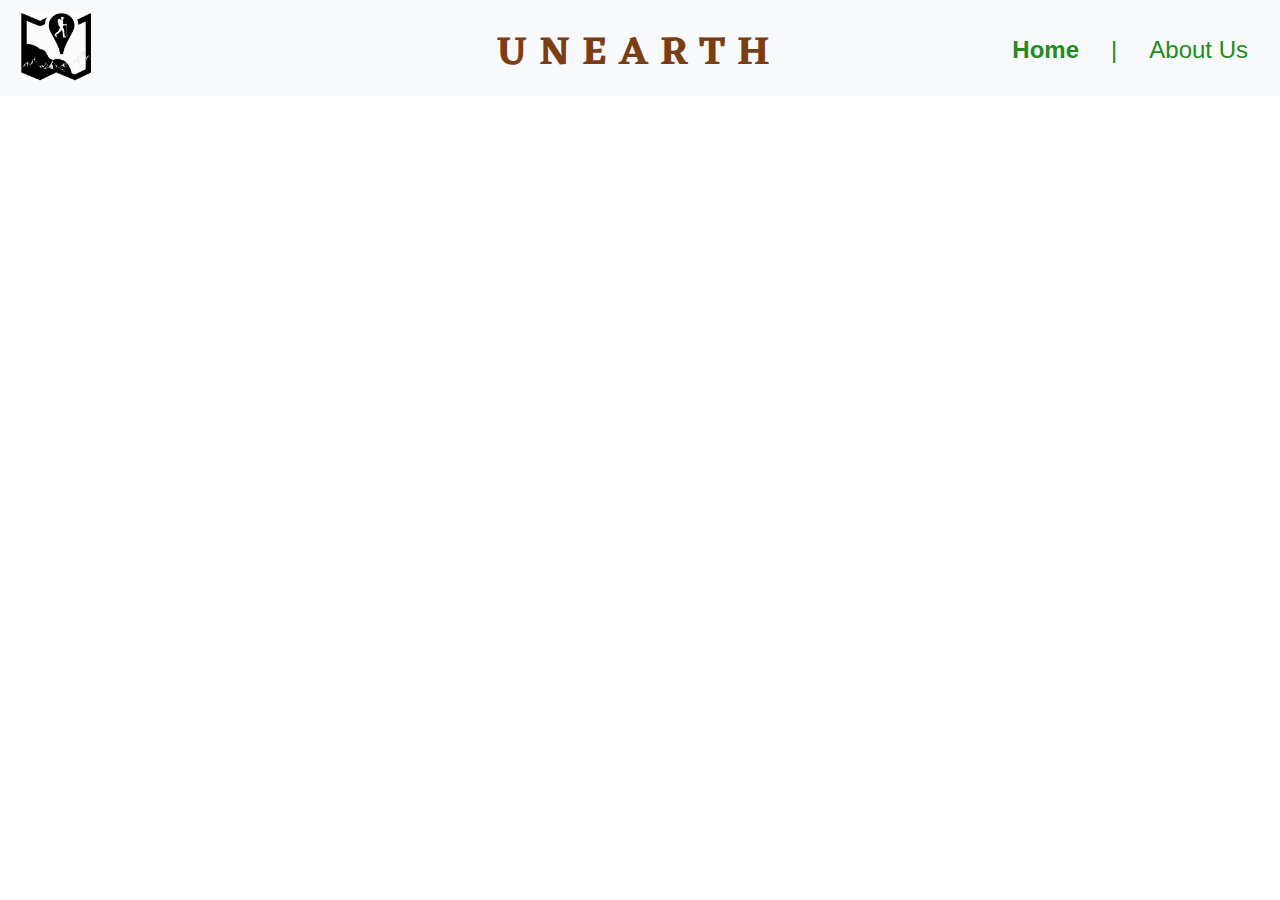
==== AboutUs.html @ a91d48c7 "fixes to navbar and image size" ====
<!DOCTYPE html>
<html lang="en">

<head>
  <meta charset="utf-8" />
  <meta http-equiv="X-UA-Compatible" content="IE=edge" />
  <title>About Us</title>
  <meta name="viewport" content="width=device-width, initial-scale=1" />
  <link rel="stylesheet" href="https://stackpath.bootstrapcdn.com/bootstrap/4.1.3/css/bootstrap.min.css" />
  <link rel="stylesheet" href="https://stackpath.bootstrapcdn.com/font-awesome/4.7.0/css/font-awesome.min.css" />
  <link href="https://fonts.googleapis.com/css?family=Eczar:400,500,600,700,800" rel="stylesheet">
  <link rel="stylesheet" href="assets/css/wickedcss.min.css">
  <link rel="stylesheet" type="text/css" media="screen" href="assets/css/style.css" />
  <link rel="stylesheet" href="assets/css/forms.css" />
  <link rel="icon" href="assets/images/groot_icon.png">
</head>

<body>
  <nav class="navbar navbar-light bg-light">
    <div class="row navbar-row">
      <div class="col-4 navcol" id="img-col">
        <a class="navbar-brand" href="index.html">
          <img src="assets/images/logo1.png" id="ulogo" alt="logo" /></a>
      </div>
      <div class="col-4 navcol">
        <a href="index.html">
          <h1>UNEARTH</h1>
        </a>
      </div>
      <div class="col-4 navcol">
        <div id="navLinks">
          <a class="nav-item" href="AboutUs.html">About Us</a>
          <div class="nav-item vert-bar"> | </div>
          <a class="nav-item active" href="index.html">Home</a>
        </div>
      </div>
    </div>
  </nav>

  <!-- Container to display the data on the screen -->
  <!-- <div class="slideUp">
                <div class="jumbotron">
                  <div class="container">
                    <div id="trails" class="row"></div>
                  </div>
                </div> -->

  <h2 class="team">OUR TEAM</h2>
  <h2 class="Member">
    Steve Lucas
    <p id="text">
      Steve is from Chicago, IL. He attended Grand Valley State University. His favorite this to
      code is java.
    </p>
  </h2>

  <h2 class="Member">
    Andrea Minhas
    <p id="text">
      Andrea is from Chicago, IL. She attended Regis University. Her favorite this to
      code is css.
    </p>
  </h2>
  <h2 class="Member">
    Nathan Parker
    <p id="text">
      Nathan is from Olympia, WA. He attended Puget Sound. His favorite this to
      code is javascript.
    </p>
  </h2>
  <h2 class="Member">
    Thomas Roman
    <p id="text">
      Thomas is from Chicago, IL. He attended University of Illinois. His favorite this to
      code is animations.
    </p>
  </h2>
  <h2 class="Member">
    Hannah Willis
    <p id="text">
      Hannah is from Greensboro, North Carolina. She attended Vanderbilt
      University. Her favorite thing to code is javascript.
    </p>
  </h2>
</body>

</html>
---- assets/css/wickedcss.min.css ----
/*!
 * WickedCSS v1.0 (https://github.com/kristofferandreasen/wickedCSS)
 * Copyright 2015 Kristoffer Andreasen
 * MIT License
 */.barrelRoll,.fadeIn,.floater,.heartbeat,.pulse,.rollerLeft,.rollerRight,.rotateIn,.rotateInLeft,.rotateInRight,.rotation,.shake,.sideToSide,.slideDown,.slideLeft,.slideRight,.slideUp,.spinner,.wiggle,.zoomer,.zoomerOut{visibility:visible!important}.rotation{animation-name:rotation;-webkit-animation-name:rotation;animation-duration:4s;-webkit-animation-duration:4s;animation-timing-function:linear;-webkit-animation-timing-function:linear;animation-iteration-count:infinite}.rotation,.sideToSide{-webkit-animation-iteration-count:infinite}@-webkit-keyframes rotation{from{-webkit-transform:rotate(0) translateX(50%) rotate(0)}to{-webkit-transform:rotate(360deg) translateX(50%) rotate(-360deg)}}@keyframes rotation{from{transform:rotate(0) translateX(50%) rotate(0)}to{transform:rotate(360deg) translateX(50%) rotate(-360deg)}}.sideToSide{animation-name:sideToSide;-webkit-animation-name:sideToSide;animation-duration:3s;-webkit-animation-duration:3s;animation-timing-function:ease;-webkit-animation-timing-function:ease;animation-iteration-count:infinite}@-webkit-keyframes sideToSide{0%,100%{-webkit-transform:translate(100%,0)}50%{-webkit-transform:translate(-100%,0)}}@keyframes sideToSide{0%,100%{transform:translate(100%,0)}50%{transform:translate(-100%,0)}}.zoomer{animation-name:zoomer;-webkit-animation-name:zoomer;-webkit-animation-duration:1s;-webkit-animation-timing-function:cubic-bezier(.5,.2,.3,1);animation-iteration-count:1}.zoomer,.zoomerOut{-webkit-animation-iteration-count:1;animation-timing-function:cubic-bezier(.5,.2,.3,1);animation-duration:1s}@-webkit-keyframes zoomer{0%{-webkit-transform:scale(.3)}100%{-webkit-transform:scale(1)}}@keyframes zoomer{0%{transform:scale(.3)}100%{transform:scale(1)}}.zoomerOut{animation-name:zoomerOut;-webkit-animation-name:zoomerOut;-webkit-animation-duration:1s;-webkit-animation-timing-function:cubic-bezier(.5,.2,.3,1);animation-iteration-count:1;animation-fill-mode:forwards}.rollerRight,.zoomerOut{-webkit-animation-fill-mode:forwards}@-webkit-keyframes zoomerOut{0%{-webkit-transform:scale(1)}100%{-webkit-transform:scale(0)}}@keyframes zoomerOut{0%{transform:scale(1)}100%{transform:scale(0)}}.spinner{animation-name:spinner;-webkit-animation-name:spinner;-webkit-animation-duration:2s;-webkit-animation-timing-function:linear;-webkit-animation-iteration-count:infinite;animation-iteration-count:infinite}.pulse,.spinner{animation-timing-function:linear;animation-duration:2s}@-webkit-keyframes spinner{from{-webkit-transform:rotate(0)}to{-webkit-transform:rotate(360deg)}}@keyframes spinner{from{transform:rotate(0)}to{transform:rotate(360deg)}}.pulse{animation-name:pulse;-webkit-animation-name:pulse;-webkit-animation-duration:2s;-webkit-animation-timing-function:linear;animation-iteration-count:infinite;-webkit-animation-iteration-count:infinite}@keyframes pulse{0%,100%{transform:scale(.9);opacity:.9}50%{transform:scale(1);opacity:1}}@-webkit-keyframes pulse{0%,100%{-webkit-transform:scale(.95);opacity:.9}50%{-webkit-transform:scale(1);opacity:1}}.shake{animation-name:shake;-webkit-animation-name:shake;-webkit-animation-duration:.4s;-webkit-animation-timing-function:ease;-webkit-animation-iteration-count:1}.barrelRoll,.shake{animation-iteration-count:1;animation-timing-function:ease;animation-duration:.4s}@keyframes shake{0%,100%{transform:translateX(0)}16%,50%,83%{transform:translateX(-10px)}33%,66%{transform:translateX(10px)}}@-webkit-keyframes shake{0%,100%{-webkit-transform:translateX(0)}16%,50%,83%{-webkit-transform:translateX(-10px)}33%,66%{-webkit-transform:translateX(10px)}}.barrelRoll{animation-name:barrelRoll;-webkit-animation-name:barrelRoll;-webkit-animation-duration:.4s;-webkit-animation-timing-function:ease;-webkit-animation-iteration-count:1}@keyframes barrelRoll{from{transform:rotate(0)}to{transform:rotate(360deg)}}@-webkit-keyframes barrelRoll{from{-webkit-transform:rotate(0)}to{-webkit-transform:rotate(360deg)}}.floater{animation-name:floater;-webkit-animation-name:floater;animation-duration:1.5s;-webkit-animation-duration:1.5s;-webkit-animation-iteration-count:infinite}.floater,.wiggle{animation-iteration-count:infinite}@keyframes floater{0%,100%{transform:translateY(0)}50%{transform:translateY(8%)}}@-webkit-keyframes floater{0%,100%{-webkit-transform:translateY(0)}50%{-webkit-transform:translateY(8%)}}.wiggle{animation-name:wiggle;-webkit-animation-name:wiggle;animation-duration:2.5s;-webkit-animation-duration:2.5s;-webkit-animation-iteration-count:infinite}@keyframes wiggle{0%,100%{transform:rotate(-4deg)}50%{transform:rotate(4deg)}}@-webkit-keyframes wiggle{0%,100%{-webkit-transform:rotate(-4deg)}50%{-webkit-transform:rotate(4deg)}}.pound{animation-name:pound;-webkit-animation-name:pound;animation-duration:.5s;-webkit-animation-duration:.5s;-webkit-animation-timing-function:ease;-webkit-animation-iteration-count:infinite;visibility:visible!important}.heartbeat,.pound{animation-iteration-count:infinite;animation-timing-function:ease}@keyframes pound{to{transform:scale(1.2)}}@-webkit-keyframes pound{to{transform:scale(1.2)}}.heartbeat{animation-name:heartbeat;-webkit-animation-name:heartbeat;animation-duration:3s;-webkit-animation-duration:3s;-webkit-animation-timing-function:ease;-webkit-animation-iteration-count:infinite}@keyframes heartbeat{0%,100%{transform:scale(1)}10%{transform:scale(1.2)}20%{transform:scale(1.4)}}@-webkit-keyframes heartbeat{0%,100%{-webkit-transform:scale(1)}10%{-webkit-transform:scale(1.2)}20%{-webkit-transform:scale(1.4)}}.rollerRight{animation-name:rollerRight;-webkit-animation-name:rollerRight;animation-duration:2s;-webkit-animation-duration:2s;-webkit-animation-timing-function:ease;-webkit-animation-iteration-count:1;animation-fill-mode:forwards}.rollerLeft,.rollerRight{animation-iteration-count:1;animation-timing-function:ease}@keyframes rollerRight{0%{transform:translateX(-200px) rotate(0);opacity:0}100%{transform:translateX(0) rotate(2turn);opacity:1}}@-webkit-keyframes rollerRight{0%{-webkit-transform:translateX(-200px) rotate(0);opacity:0}100%{-webkit-transform:translateX(0) rotate(2turn);opacity:1}}.rollerLeft{animation-name:rollerLeft;-webkit-animation-name:rollerLeft;animation-duration:2s;-webkit-animation-duration:2s;-webkit-animation-timing-function:ease;-webkit-animation-iteration-count:1;animation-fill-mode:forwards}.fadeOut,.rollerLeft{-webkit-animation-fill-mode:forwards}@keyframes rollerLeft{0%{transform:translateX(200px) rotate(0);opacity:0}100%{transform:translateX(0) rotate(-2turn);opacity:1}}@-webkit-keyframes rollerLeft{0%{-webkit-transform:translateX(200px) rotate(0);opacity:0}100%{-webkit-transform:translateX(0) rotate(-2turn);opacity:1}}.slideDown{animation-name:slideDown;-webkit-animation-name:slideDown;-webkit-animation-duration:1s;-webkit-animation-timing-function:ease}.slideDown,.slideUp{animation-timing-function:ease;animation-duration:1s}@keyframes slideDown{0%{transform:translateY(-100%);opacity:0}100%{transform:translateY(0);opacity:1}}@-webkit-keyframes slideDown{0%{-webkit-transform:translateY(-100%);opacity:0}100%{-webkit-transform:translateY(0);opacity:1}}.slideUp{animation-name:slideUp;-webkit-animation-name:slideUp;-webkit-animation-duration:1s;-webkit-animation-timing-function:ease}@keyframes slideUp{0%{transform:translateY(100%);opacity:0}100%{transform:translateY(0);opacity:1}}@-webkit-keyframes slideUp{0%{-webkit-transform:translateY(100%);opacity:0}100%{-webkit-transform:translateY(0);opacity:1}}.slideLeft{animation-name:slideLeft;-webkit-animation-name:slideLeft;animation-duration:1s;-webkit-animation-duration:1s;-webkit-animation-timing-function:ease}.slideLeft,.slideRight{animation-timing-function:ease}@keyframes slideLeft{0%{transform:translateX(150%);opacity:0}100%{transform:translateX(0);opacity:1}}@-webkit-keyframes slideLeft{0%{-webkit-transform:translateX(150%);opacity:0}100%{-webkit-transform:translateX(0);opacity:1}}.slideRight{animation-name:slideRight;-webkit-animation-name:slideRight;animation-duration:1s;-webkit-animation-duration:1s;-webkit-animation-timing-function:ease}@keyframes slideRight{0%{transform:translateX(-150%);opacity:0}100%{transform:translateX(0);opacity:1}}@-webkit-keyframes slideRight{0%{-webkit-transform:translateX(-150%);opacity:0}100%{-webkit-transform:translateX(0);opacity:1}}.fadeIn{animation-name:fadeIn;-webkit-animation-name:fadeIn;-webkit-animation-duration:2s;-webkit-animation-timing-function:ease}.fadeIn,.fadeOut{animation-timing-function:ease;animation-duration:2s}@keyframes fadeIn{0%{opacity:0}100%{opacity:1}}@-webkit-keyframes fadeIn{0%{opacity:0}100%{opacity:1}}.fadeOut{animation-name:fadeOut;-webkit-animation-name:fadeOut;-webkit-animation-duration:2s;-webkit-animation-timing-function:ease;animation-fill-mode:forwards}@keyframes fadeOut{0%{opacity:1}100%{opacity:0}}@-webkit-keyframes fadeOut{0%{opacity:1}100%{opacity:0}}.rotateInRight{animation-name:rotateInRight;-webkit-animation-name:rotateInRight;animation-duration:3s;-webkit-animation-duration:3s;-webkit-animation-timing-function:ease-in-out;-webkit-animation-iteration-count:1;animation-iteration-count:1}.rotateInLeft,.rotateInRight{animation-timing-function:ease-in-out}@-webkit-keyframes rotateInRight{from{-webkit-transform:rotate(0) translateX(100%) rotate(0)}to{-webkit-transform:rotate(360deg) translateX(0) rotate(-360deg)}}@keyframes rotateInRight{from{transform:rotate(0) translateX(100%) rotate(0)}to{transform:rotate(360deg) translateX(0) rotate(-360deg)}}.rotateInLeft{animation-name:rotateInLeft;-webkit-animation-name:rotateInLeft;animation-duration:3s;-webkit-animation-duration:3s;-webkit-animation-timing-function:ease-in-out;animation-iteration-count:1}.rotateIn,.rotateInLeft{-webkit-animation-iteration-count:1}@-webkit-keyframes rotateInLeft{from{-webkit-transform:rotate(0) translateX(-100%) rotate(0)}to{-webkit-transform:rotate(360deg) translateX(0) rotate(-360deg)}}@keyframes rotateInLeft{from{transform:rotate(0) translateX(-100%) rotate(0)}to{transform:rotate(360deg) translateX(0) rotate(-360deg)}}.rotateIn{animation-name:rotateIn;-webkit-animation-name:rotateIn;animation-duration:3s;-webkit-animation-duration:3s;animation-timing-function:ease;-webkit-animation-timing-function:ease;animation-iteration-count:1;-webkit-transform-origin:center;transform-origin:center}@-webkit-keyframes rotateIn{0%{-webkit-transform:rotate3d(0,0,1,-720deg);transform:rotate3d(0,0,1,-720deg);opacity:0}100%{-webkit-transform-origin:center;transform-origin:center;-webkit-transform:none;transform:none;opacity:1}}@keyframes rotateIn{0%{-webkit-transform:rotate3d(0,0,1,-720deg);transform:rotate3d(0,0,1,-720deg);opacity:0}100%{-webkit-transform:none;transform:none;opacity:1}}.bounceIn{-webkit-animation-name:bounceIn;animation-name:bounceIn;-webkit-animation-duration:.8s;animation-duration:.8s;-webkit-animation-timing-function:cubic-bezier(.215,.61,.355,1);animation-timing-function:cubic-bezier(.215,.61,.355,1)}@-webkit-keyframes bounceIn{0%{opacity:0;-webkit-transform:scale3d(.3,.3,.3);transform:scale3d(.3,.3,.3)}20%{-webkit-transform:scale3d(1.1,1.1,1.1);transform:scale3d(1.1,1.1,1.1)}40%{-webkit-transform:scale3d(.9,.9,.9);transform:scale3d(.9,.9,.9)}60%{opacity:1;-webkit-transform:scale3d(1.03,1.03,1.03);transform:scale3d(1.03,1.03,1.03)}80%{-webkit-transform:scale3d(.97,.97,.97);transform:scale3d(.97,.97,.97)}100%{opacity:1;-webkit-transform:scale3d(1,1,1);transform:scale3d(1,1,1)}}@keyframes bounceIn{0%{opacity:0;-webkit-transform:scale3d(.3,.3,.3);transform:scale3d(.3,.3,.3)}20%{-webkit-transform:scale3d(1.1,1.1,1.1);transform:scale3d(1.1,1.1,1.1)}40%{-webkit-transform:scale3d(.9,.9,.9);transform:scale3d(.9,.9,.9)}60%{opacity:1;-webkit-transform:scale3d(1.03,1.03,1.03);transform:scale3d(1.03,1.03,1.03)}80%{-webkit-transform:scale3d(.97,.97,.97);transform:scale3d(.97,.97,.97)}100%{opacity:1;-webkit-transform:scale3d(1,1,1);transform:scale3d(1,1,1)}}
---- assets/css/style.css ----
body {
  background-image: url("../images/project-background-1.jpg");
  background-size: cover;
  background-position: center;
  background-attachment: fixed;
  background-repeat: no-repeat;
  width: 100%;
  height: auto;
  color: white;
  z-index: 1;
}

.groot {
  font-family: "Eczar", serif;
  font-weight: 500;
}

.card-title {
  font-family: "Eczar", serif;
  font-weight: 700;
}

.card-sm {
  position: relative;
  top: 300px;
}

.jumbotron {
  position: relative;
  top: 100%;
  background: rgba(250, 250, 250, 0);
}

.navbar-row {
  width: 100%;
  display: flex;
  justify-content: space-between;
  height: auto;
}

#navbarNav {
  display: flex;
  justify-content: flex-end;
  flex-wrap: nowrap;
}
.nav-item {
  color: rgb(34, 139, 34);
  float: right;
  margin: 0rem 1rem;
  margin-top: 0.4em;
  font-size: 1.5rem;
}

.nav-item:hover {
  color: rgb(34, 139, 34);
  transform: scale(1.2, 1.2);
  text-decoration: none;
}

.navcol {
  line-height: 4em;
  padding: 0;
}

.active {
  font-weight: bold;
}
h1 {
  color: rgb(122, 62, 22);
  line-height: 1.5em;
  font-family: "Eczar", serif;
  font-weight: 650;
  letter-spacing: 0.8rem;
  margin: 0;
  margin-top: 0.4em;
}

h1,
h2,
h3 {
  text-align: center;
}

a:hover {
  text-decoration: none;
}
#heading-box {
  background-color: darkgreen;
  opacity: 0.8;
  z-index: 1;
  width: 100%;
  height: fit-content;
  position: relative;
  top: 0px;
  padding: 20px;
  margin: 2rem auto;
}

#instructions {
  opacity: 100%;
  z-index: 99;
  position: relative;
  bottom: 0px;
  top: 0px;
  width: 98%;
  height: fit-content;
  border: solid white 5px;
  padding: 10px;
}

.card-img-top {
  margin-top: 10px;
  width: 100%;
  height: 300px;
}

.card {
  margin-block-end: 15px;
  padding-bottom: 15px;
  background-color: rgb(169, 84, 27, 0.9);
  color: white;
}

#ulogo {
  height: 70px;
  width: 70px;
  margin-left: 5px;
}

#ulogo2 {
  margin-left: 20px;
  height: 70px;
  width: 70px;
}

@media only screen and (max-width: 1000px) {
  .navbar-row {
    font-size: 1em;
  }
  h1 {
    font-size: 2em;
    margin-top: 0.7em;
  }
  .nav-item {
    font-size: 1.3em;
    line-height: 1em;
    margin: 0 0.5em;
    margin-top: 1.5em;
  }
}

@media only screen and (max-width: 780px) {
  .nav-item {
    display: block;
    width: fit-content;
    font-size: 1.5em;
    clear: both;
    margin: 0;
    margin-top: 0.5em;
  }
  .vert-bar {
    display: none;
  }
}

@media only screen and (max-width: 660px) {
  h1 {
    font-size: 1.5em;
    letter-spacing: 0;
  }
  .nav-item {
    font-size: 1.1em;
  }

  /* .navbar-brand img {
    height: 50px;
    width: 50px;
  } */
  #ulogo {
    height: 50px;
    width: 50px;
    margin-left: 5px;
  }
  .navbar {
    padding: 0 1em;
  }
  .groot {
    font-size: 1.3em;
  }
}

@media only screen and (max-width: 360px) {
  .nav-item {
    font-size: 1em;
  }
  h1 {
    font-size: 1.2em;
  }
  .navbar-brand {
    margin: 0;
  }
  #img-col {
    width: 3em !important;
  }
  .navcol {
    line-height: 2em;
  }

  .groot {
    font-size: 1em;
  }
}
---- assets/css/forms.css ----
.form-control {
  width: 100%;
  margin: auto;
}

form {
  text-align: center;
  width: 100%;
}

.form-group {
  display: block;
  margin: 0.5rem 0;
  width: 100%;
}


/* overrides the bootstrap styling so that the dropdown box
 * is initialized at the top-right corner of the button */
#custom-dropdown {
  position: absolute;
  will-change: transform;
  top: 0px;
  left: unset !important;
  right: 0px !important;
  transform: translate3d(0px, 40px, 0px) !important;
  text-align: center !important;
  min-width: 100%;
  width: auto;
}

.dropdown-item {
  padding: 0 .5rem;
}

.row {
  margin: 0 auto;
}

.invalid {
  border-color: red;
  /*fallback background */
  background-color: rgb(252, 179, 179);
}

@media only screen and (min-width: 1000px) {

  #search-btn,
  #adv-search-drop {
    font-size: 1.2rem;
  }
}
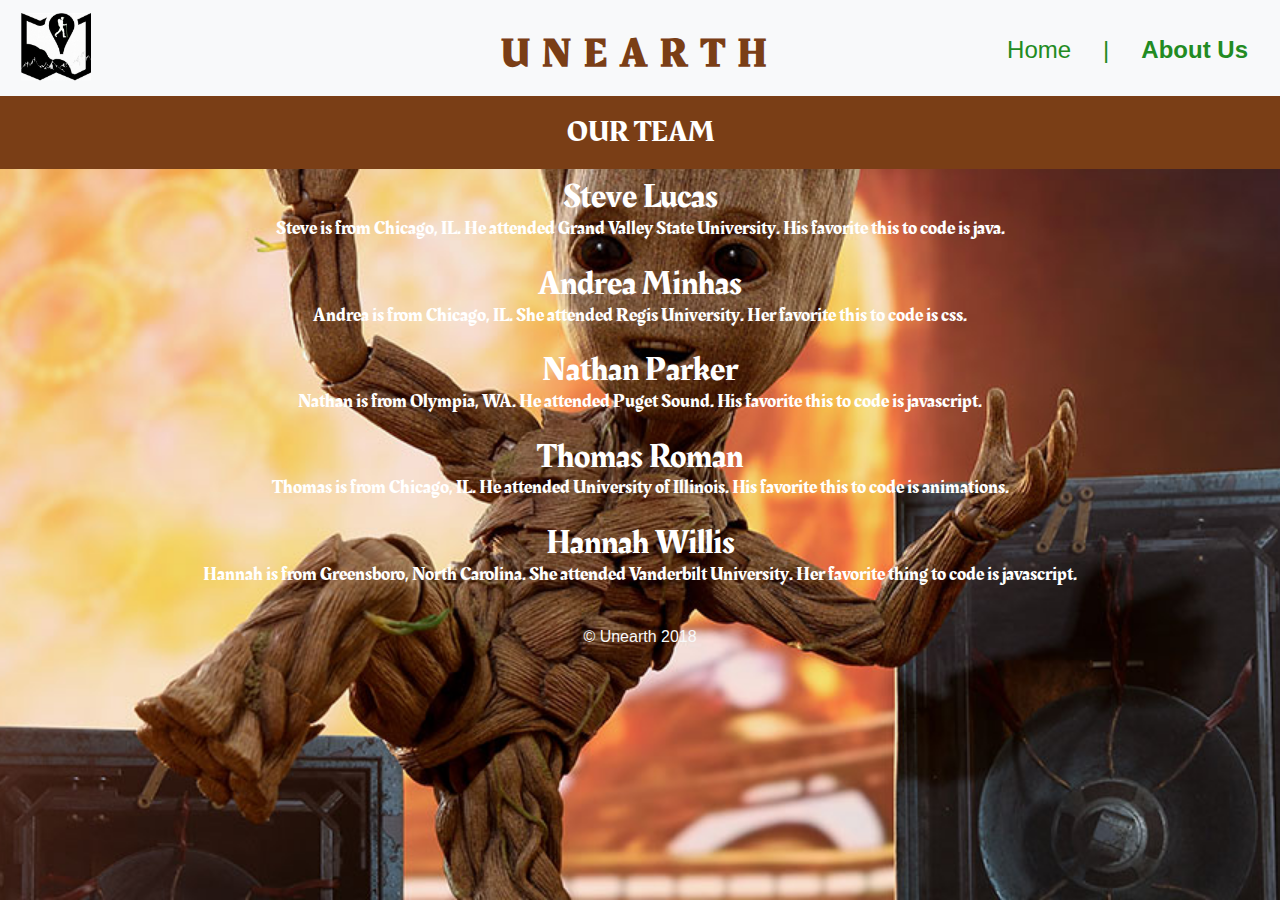
==== commit 8ffd3148: "added footer" ====
--- a/AboutUs.html
+++ b/AboutUs.html
@@ -9,9 +9,11 @@
   <link rel="stylesheet" href="https://stackpath.bootstrapcdn.com/bootstrap/4.1.3/css/bootstrap.min.css" />
   <link rel="stylesheet" href="https://stackpath.bootstrapcdn.com/font-awesome/4.7.0/css/font-awesome.min.css" />
   <link href="https://fonts.googleapis.com/css?family=Eczar:400,500,600,700,800" rel="stylesheet">
+  <link href="https://fonts.googleapis.com/css?family=Rakkas" rel="stylesheet">
   <link rel="stylesheet" href="assets/css/wickedcss.min.css">
+  <link rel="stylesheet" href="assets/css/forms.css" />
   <link rel="stylesheet" type="text/css" media="screen" href="assets/css/style.css" />
-  <link rel="stylesheet" href="assets/css/forms.css" />
+  <link rel="stylesheet" href="assets/css/aboutus.css" />
   <link rel="icon" href="assets/images/groot_icon.png">
 </head>
 
@@ -29,9 +31,9 @@
       </div>
       <div class="col-4 navcol">
         <div id="navLinks">
-          <a class="nav-item" href="AboutUs.html">About Us</a>
+          <a class="nav-item active" href="AboutUs.html">About Us</a>
           <div class="nav-item vert-bar"> | </div>
-          <a class="nav-item active" href="index.html">Home</a>
+          <a class="nav-item" href="index.html">Home</a>
         </div>
       </div>
     </div>
@@ -82,6 +84,15 @@
       University. Her favorite thing to code is javascript.
     </p>
   </h2>
+
+  <footer>
+
+      <div class="footer-copyright text-center py-3">© Unearth 2018
+      </div>
+  
+    </footer>
+  
+
 </body>
 
 </html>--- a/assets/css/style.css
+++ b/assets/css/style.css
@@ -1,3 +1,6 @@
+html {
+  min-height: 100%;
+}
 body {
   background-image: url("../images/project-background-1.jpg");
   background-size: cover;
@@ -5,20 +8,63 @@
   background-attachment: fixed;
   background-repeat: no-repeat;
   width: 100%;
-  height: auto;
+  display: flex; 
+  flex-direction: column;
   color: white;
   z-index: 1;
-}
+
+}
+
+html, body {
+
+  height: 100vh;
+
+
+}
+
+.wrapper { 
+
+  flex: 1 0 auto; 
+
+}
+
+.index-wrapper {
+  display: flex;
+  align-items: center;
+  justify-content: center;
+}
+
+
+
+
+/* .form-control-borderless {
+  border: none;
+}
+
+.form-control-borderless:hover,
+.form-control-borderless:active,
+.form-control-borderless:focus {
+  border: none;
+  outline: none;
+  box-shadow: none;
+} */
 
 .groot {
   font-family: "Eczar", serif;
   font-weight: 500;
 }
 
+
+.groot,
 .card-title {
   font-family: "Eczar", serif;
   font-weight: 700;
-}
+  letter-spacing: 0.08em;
+}
+.groot {
+  font-weight: 500;
+}
+
 
 .card-sm {
   position: relative;
@@ -121,6 +167,21 @@
   color: white;
 }
 
+
+
+footer {
+
+  flex-shrink: 0;
+
+}
+
+.card-title h5, .card-text p, .footer-copyright  {
+
+  color: #f8f9fa !important;
+
+}
+
+
 #ulogo {
   height: 70px;
   width: 70px;
@@ -132,6 +193,23 @@
   height: 70px;
   width: 70px;
 }
+
+/* footer {
+  width: 100%;
+  position: fixed;
+  bottom: 0px;
+  background-color: rgb(255, 255, 255);
+  color: black;
+  justify-content: center;
+  text-align: center;
+}
+.footer-item {
+  display: inline-block;
+  line-height: 2em;
+  color: rgb(122, 62, 22);
+  font-size: 1.1em;
+} */
+
 
 @media only screen and (max-width: 1000px) {
   .navbar-row {
--- a/assets/css/aboutus.css
+++ b/assets/css/aboutus.css
@@ -0,0 +1,74 @@
+body {
+  background-image: url("../images/groot.jpg");
+}
+
+#ulogo {
+  height: 70px;
+  width: 70px;
+  margin-left: 5px;
+}
+
+.Member {
+  font-size: 25pt;
+  font-family: "Rakkas", cursive;
+  color: white;
+  text-align: center;
+}
+
+#text {
+  color: white;
+  font-family: "Rakkas", cursive;
+  font-size: 14pt;
+  text-align: center;
+}
+
+h1 {
+  color: rgb(122, 62, 22);
+  line-height: 1.5em;
+  font-family: "Rakkas", cursive;
+  text-align: center;
+}
+
+.team {
+  text-align: center;
+  font-family: "Rakkas", cursive;
+  font-size: 22pt;
+  line-height: 2.5em;
+  background-color: rgb(122, 62, 22);
+  color: white;
+}
+
+.navbar-row {
+  width: 100%;
+  display: flex;
+  justify-content: space-between;
+  height: auto;
+}
+
+#navbarNav {
+  display: flex;
+  justify-content: flex-end;
+  flex-wrap: nowrap;
+}
+.nav-item {
+  color: rgb(34, 139, 34);
+  float: right;
+  margin: 0rem 1rem;
+  margin-top: 0.4em;
+  font-size: 1.5rem;
+}
+
+.nav-item:hover {
+  color: rgb(34, 139, 34);
+  transform: scale(1.2, 1.2);
+  text-decoration: none;
+}
+
+.navcol {
+  line-height: 4em;
+  padding: 0;
+}
+
+.active {
+  font-weight: bold;
+}
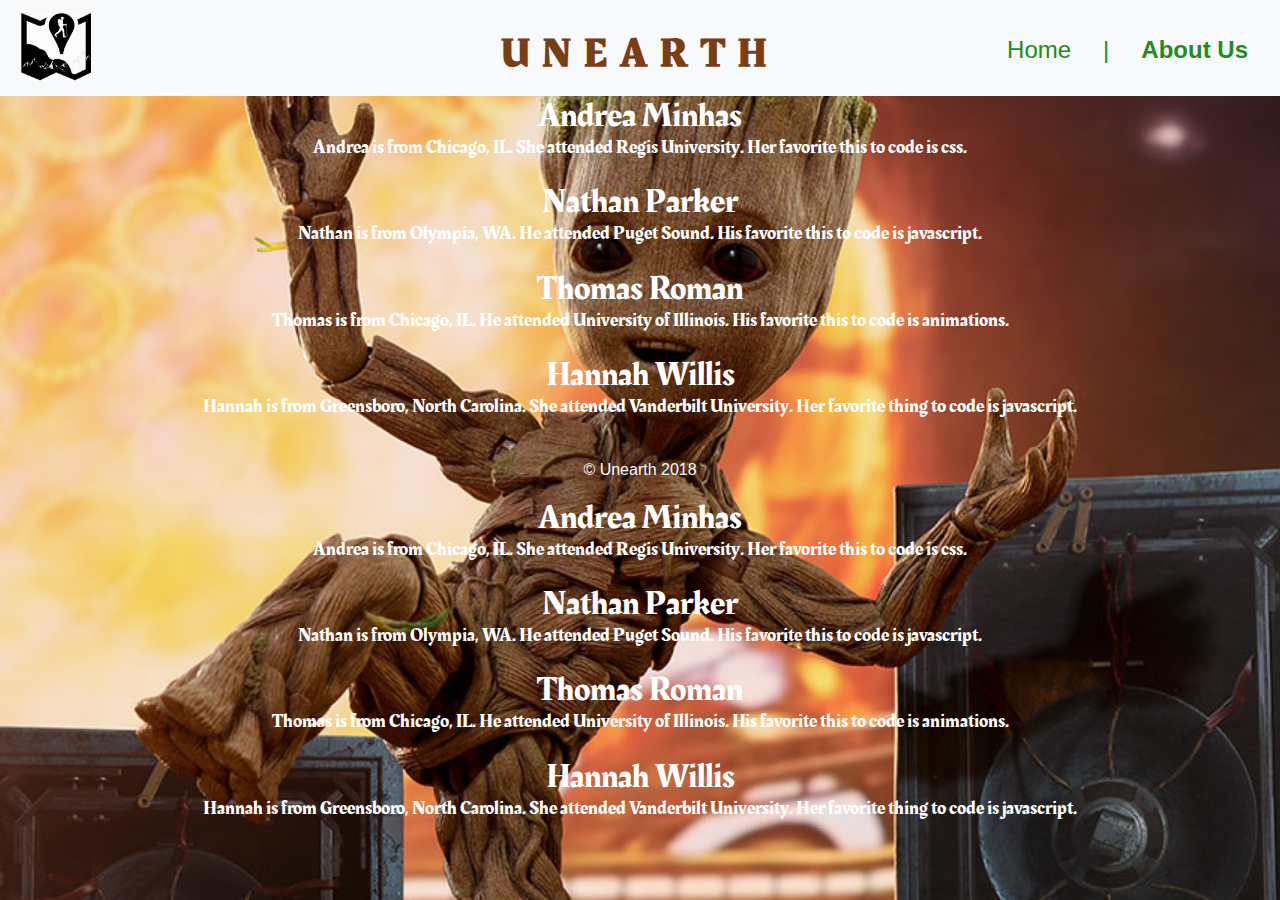
==== commit f6a5cc1d: "Merge pull request #70 from andreaMT15/A-branch" ====
--- a/AboutUs.html
+++ b/AboutUs.html
@@ -1,5 +1,32 @@
 <!DOCTYPE html>
 <html lang="en">
+  <head>
+    <meta charset="utf-8" />
+    <meta http-equiv="X-UA-Compatible" content="IE=edge" />
+    <title>About Us</title>
+    <meta name="viewport" content="width=device-width, initial-scale=1" />
+    <link
+      rel="stylesheet"
+      href="https://stackpath.bootstrapcdn.com/bootstrap/4.1.3/css/bootstrap.min.css"
+    />
+    <link
+      rel="stylesheet"
+      href="https://stackpath.bootstrapcdn.com/font-awesome/4.7.0/css/font-awesome.min.css"
+    />
+    <link
+      href="https://fonts.googleapis.com/css?family=Eczar:400,500,600,700,800"
+      rel="stylesheet"
+    />
+    <link rel="stylesheet" href="assets/css/wickedcss.min.css" />
+    <link
+      rel="stylesheet"
+      type="text/css"
+      media="screen"
+      href="assets/css/aboutus.css"
+    />
+    <link rel="stylesheet" href="assets/css/forms.css" />
+    <link rel="icon" href="assets/images/groot_icon.png" />
+  </head>
 
 <head>
   <meta charset="utf-8" />
@@ -36,25 +63,17 @@
           <a class="nav-item" href="index.html">Home</a>
         </div>
       </div>
-    </div>
-  </nav>
+    </nav>
 
-  <!-- Container to display the data on the screen -->
-  <!-- <div class="slideUp">
-                <div class="jumbotron">
-                  <div class="container">
-                    <div id="trails" class="row"></div>
-                  </div>
-                </div> -->
-
-  <h2 class="team">OUR TEAM</h2>
-  <h2 class="Member">
-    Steve Lucas
-    <p id="text">
-      Steve is from Chicago, IL. He attended Grand Valley State University. His favorite this to
-      code is java.
-    </p>
-  </h2>
+    <!-- Container to display the data on the screen -->
+    <!--
+      <div class="slideUp">
+               <div class="jumbotron">
+                 <div class="container">
+                   <div id="trails" class="row"></div>
+                 </div>
+               </div>
+    -->
 
   <h2 class="Member">
     Andrea Minhas
@@ -95,4 +114,33 @@
 
 </body>
 
-</html>+    <h2 class="Member">
+      Andrea Minhas
+      <p id="text">
+        Andrea is from Chicago, IL. She attended Regis University. Her favorite
+        this to code is css.
+      </p>
+    </h2>
+    <h2 class="Member">
+      Nathan Parker
+      <p id="text">
+        Nathan is from Olympia, WA. He attended Puget Sound. His favorite this
+        to code is javascript.
+      </p>
+    </h2>
+    <h2 class="Member">
+      Thomas Roman
+      <p id="text">
+        Thomas is from Chicago, IL. He attended University of Illinois. His
+        favorite this to code is animations.
+      </p>
+    </h2>
+    <h2 class="Member">
+      Hannah Willis
+      <p id="text">
+        Hannah is from Greensboro, North Carolina. She attended Vanderbilt
+        University. Her favorite thing to code is javascript.
+      </p>
+    </h2>
+  </body>
+</html>
--- a/assets/css/style.css
+++ b/assets/css/style.css
@@ -225,6 +225,13 @@
     margin: 0 0.5em;
     margin-top: 1.5em;
   }
+  .card-img-top {
+    height: 220px;
+  }
+  .card-body {
+    height: 0px;
+    padding: 0.5em 0;
+  }
 }
 
 @media only screen and (max-width: 780px) {
@@ -239,6 +246,10 @@
   .vert-bar {
     display: none;
   }
+  .card-img-top {
+    height: auto;
+    max-height: 320px;
+  }
 }
 
 @media only screen and (max-width: 660px) {
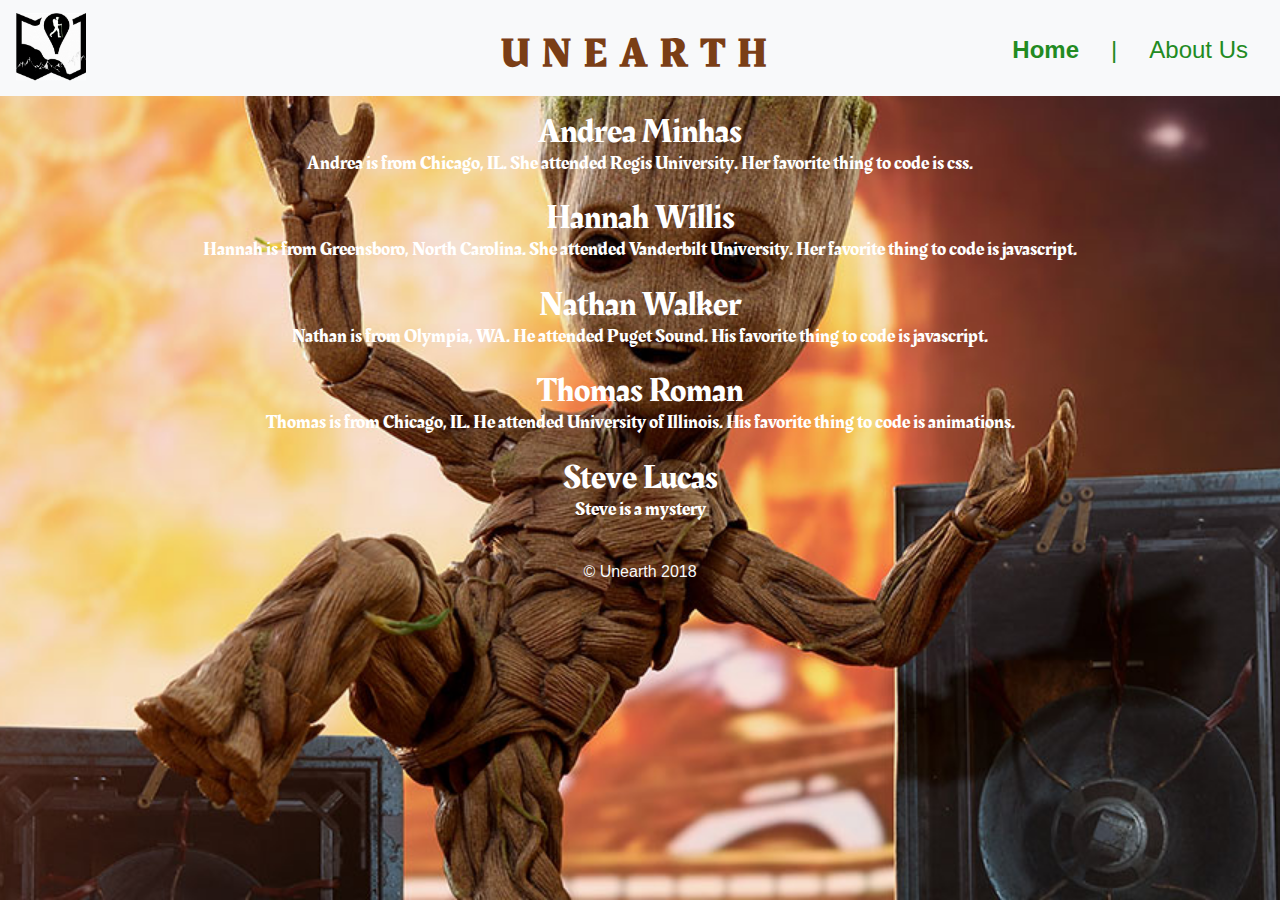
==== commit 96b9d3b0: "Merge pull request #74 from andreaMT15/about" ====
--- a/AboutUs.html
+++ b/AboutUs.html
@@ -17,122 +17,50 @@
       href="https://fonts.googleapis.com/css?family=Eczar:400,500,600,700,800"
       rel="stylesheet"
     />
+    <link
+      href="https://fonts.googleapis.com/css?family=Rakkas"
+      rel="stylesheet"
+    />
     <link rel="stylesheet" href="assets/css/wickedcss.min.css" />
+    <link rel="stylesheet" href="assets/css/forms.css" />
     <link
       rel="stylesheet"
       type="text/css"
       media="screen"
-      href="assets/css/aboutus.css"
+      href="assets/css/style.css"
     />
-    <link rel="stylesheet" href="assets/css/forms.css" />
+    <link rel="stylesheet" href="assets/css/aboutus.css" />
     <link rel="icon" href="assets/images/groot_icon.png" />
   </head>
 
-<head>
-  <meta charset="utf-8" />
-  <meta http-equiv="X-UA-Compatible" content="IE=edge" />
-  <title>About Us</title>
-  <meta name="viewport" content="width=device-width, initial-scale=1" />
-  <link rel="stylesheet" href="https://stackpath.bootstrapcdn.com/bootstrap/4.1.3/css/bootstrap.min.css" />
-  <link rel="stylesheet" href="https://stackpath.bootstrapcdn.com/font-awesome/4.7.0/css/font-awesome.min.css" />
-  <link href="https://fonts.googleapis.com/css?family=Eczar:400,500,600,700,800" rel="stylesheet">
-  <link href="https://fonts.googleapis.com/css?family=Rakkas" rel="stylesheet">
-  <link rel="stylesheet" href="assets/css/wickedcss.min.css">
-  <link rel="stylesheet" href="assets/css/forms.css" />
-  <link rel="stylesheet" type="text/css" media="screen" href="assets/css/style.css" />
-  <link rel="stylesheet" href="assets/css/aboutus.css" />
-  <link rel="icon" href="assets/images/groot_icon.png">
-</head>
-
-<body>
-  <nav class="navbar navbar-light bg-light">
-    <div class="row navbar-row">
-      <div class="col-4 navcol" id="img-col">
-        <a class="navbar-brand" href="index.html">
-          <img src="assets/images/logo1.png" id="ulogo" alt="logo" /></a>
-      </div>
-      <div class="col-4 navcol">
-        <a href="index.html">
-          <h1>UNEARTH</h1>
-        </a>
-      </div>
-      <div class="col-4 navcol">
-        <div id="navLinks">
-          <a class="nav-item active" href="AboutUs.html">About Us</a>
-          <div class="nav-item vert-bar"> | </div>
-          <a class="nav-item" href="index.html">Home</a>
+  <body>
+    <nav class="navbar navbar-light bg-light">
+      <div class="row navbar-row">
+        <div class="col-4 navcol" id="img-col">
+          <a class="navbar-brand" href="index.html">
+            <!-- <<<<<<< New Code -->
+            <img src="assets/images/logo1.png" width="70" height="70" alt=""
+          /></a>
+        </div>
+        <div class="col-4 navcol">
+          <a href="index.html"> <h1>UNEARTH</h1> </a>
+        </div>
+        <div class="col-4 navcol">
+          <div id="navLinks">
+            <a class="nav-item" href="AboutUs.html">About Us</a>
+            <div class="nav-item vert-bar">|</div>
+            <a class="nav-item active" href="index.html">Home</a>
+          </div>
         </div>
       </div>
     </nav>
 
-    <!-- Container to display the data on the screen -->
-    <!--
-      <div class="slideUp">
-               <div class="jumbotron">
-                 <div class="container">
-                   <div id="trails" class="row"></div>
-                 </div>
-               </div>
-    -->
-
-  <h2 class="Member">
-    Andrea Minhas
-    <p id="text">
-      Andrea is from Chicago, IL. She attended Regis University. Her favorite this to
-      code is css.
-    </p>
-  </h2>
-  <h2 class="Member">
-    Nathan Parker
-    <p id="text">
-      Nathan is from Olympia, WA. He attended Puget Sound. His favorite this to
-      code is javascript.
-    </p>
-  </h2>
-  <h2 class="Member">
-    Thomas Roman
-    <p id="text">
-      Thomas is from Chicago, IL. He attended University of Illinois. His favorite this to
-      code is animations.
-    </p>
-  </h2>
-  <h2 class="Member">
-    Hannah Willis
-    <p id="text">
-      Hannah is from Greensboro, North Carolina. She attended Vanderbilt
-      University. Her favorite thing to code is javascript.
-    </p>
-  </h2>
-
-  <footer>
-
-      <div class="footer-copyright text-center py-3">© Unearth 2018
-      </div>
-  
-    </footer>
-  
-
-</body>
-
+    <h1></h1>
     <h2 class="Member">
       Andrea Minhas
       <p id="text">
         Andrea is from Chicago, IL. She attended Regis University. Her favorite
-        this to code is css.
-      </p>
-    </h2>
-    <h2 class="Member">
-      Nathan Parker
-      <p id="text">
-        Nathan is from Olympia, WA. He attended Puget Sound. His favorite this
-        to code is javascript.
-      </p>
-    </h2>
-    <h2 class="Member">
-      Thomas Roman
-      <p id="text">
-        Thomas is from Chicago, IL. He attended University of Illinois. His
-        favorite this to code is animations.
+        thing to code is css.
       </p>
     </h2>
     <h2 class="Member">
@@ -142,5 +70,27 @@
         University. Her favorite thing to code is javascript.
       </p>
     </h2>
+    <h2 class="Member">
+      Nathan Walker
+      <p id="text">
+        Nathan is from Olympia, WA. He attended Puget Sound. His favorite thing
+        to code is javascript.
+      </p>
+    </h2>
+    <h2 class="Member">
+      Thomas Roman
+      <p id="text">
+        Thomas is from Chicago, IL. He attended University of Illinois. His
+        favorite thing to code is animations.
+      </p>
+    </h2>
+    <h2 class="Member">
+      Steve Lucas
+      <p id="text">Steve is a mystery</p>
+    </h2>
+
+    <footer>
+      <div class="footer-copyright text-center py-3">© Unearth 2018</div>
+    </footer>
   </body>
 </html>
